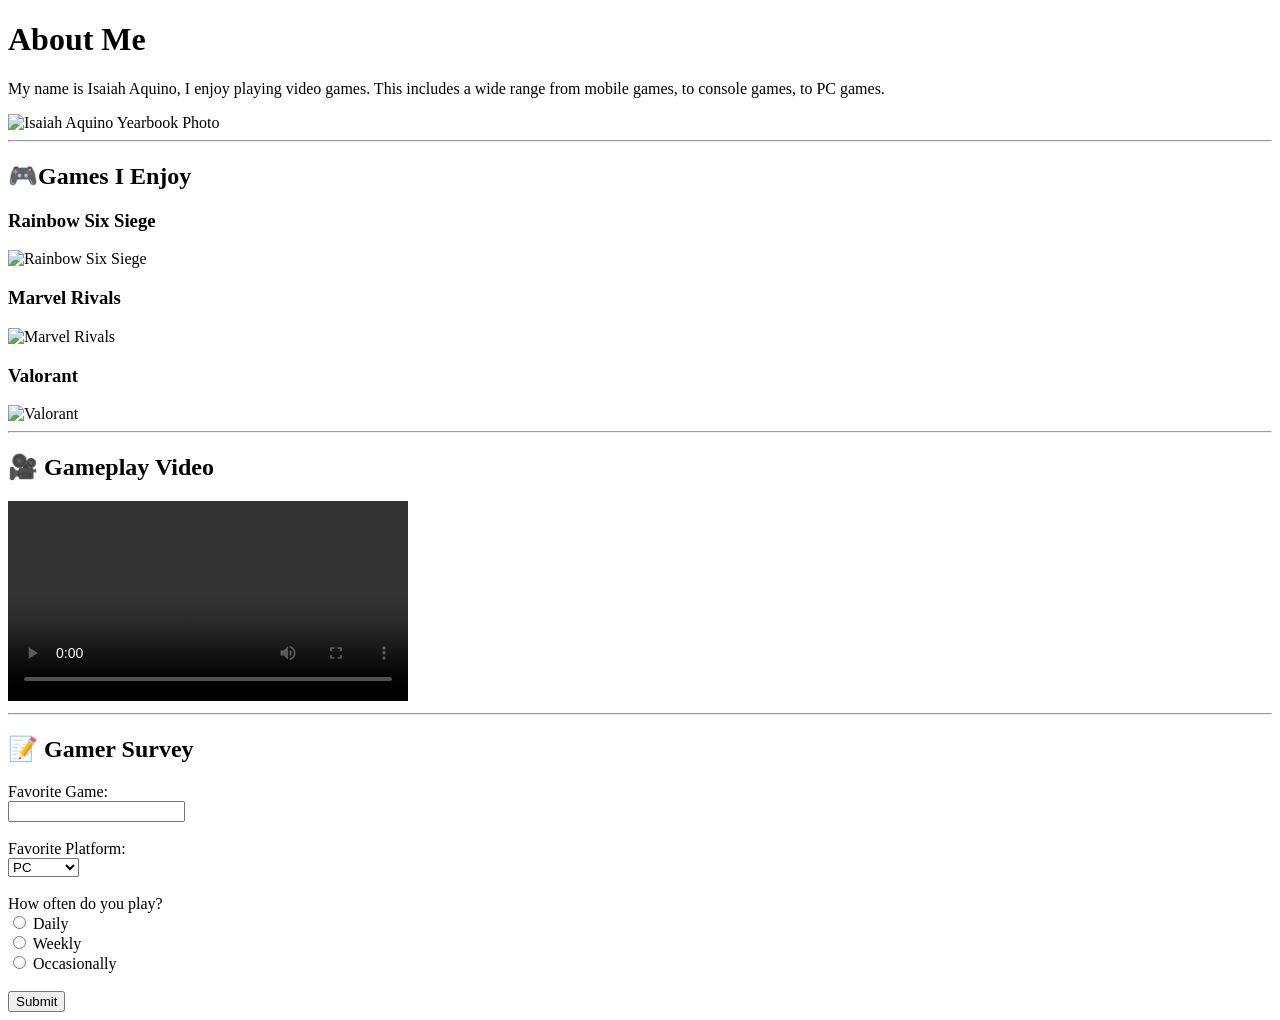
==== hobby.html @ 2dbc566e "Create hobby.html for personal hobby showcase This file contains a personal webpage detailing hobbie" ====
<!DOCTYPE html>
<html lang="en">
<head>
    <title>My Hobby</title>
    <link rel="stylesheet" href="hobby.css">
</head>

<body>

<h1>About Me</h1>

<div class="about-section">
    <p>
        My name is Isaiah Aquino, I enjoy playing video games. This includes a wide range from
        mobile games, to console games, to PC games.
    </p>

    <img src="Isaiah.png" alt="Isaiah Aquino Yearbook Photo" class="profile-img">
</div>

<hr>

<h2>&#127918;Games I Enjoy</h2>

<!-- FLEXBOX CONTAINER -->
<div class="games-container">

    <div class="game-card">
        <h3>Rainbow Six Siege</h3>
        <img src="https://image.api.playstation.com/vulcan/ap/rnd/202602/2616/d8a27f82230a7f4df3b2c8b7562430aa7be9d1cc6b0bd4aa.jpg" alt="Rainbow Six Siege">
    </div>

    <div class="game-card">
        <h3>Marvel Rivals</h3>
        <img src="https://cdn2.unrealengine.com/01-1920x1080-1920x1080-88255a697e4f.jpg" alt="Marvel Rivals">
    </div>

    <div class="game-card">
        <h3>Valorant</h3>
        <img src="https://www.riotgames.com/darkroom/1440/8d5c497da1c2eeec8cffa99b01abc64b:5329ca773963a5b739e98e715957ab39/ps-f2p-val-console-launch-16x9.jpg" alt="Valorant">
    </div>

</div>

<hr>

<h2>&#127909; Gameplay Video</h2>

<!-- VIDEO SECTION -->
<video width="400" controls>
    <source src="IsaiahAquinoDestiny2.mp4" type="video/mp4">
    Your browser does not support the video tag.
</video>

<hr>

<h2>&#128221; Gamer Survey</h2>

<!-- FORM -->
<form class="survey-form">
    <label for="game">Favorite Game:</label><br>
    <input type="text" id="game" name="game"><br><br>

    <label for="platform">Favorite Platform:</label><br>
    <select id="platform" name="platform">
        <option>PC</option>
        <option>Console</option>
        <option>Mobile</option>
    </select><br><br>

    <label>How often do you play?</label><br>
    <input type="radio" name="time"> Daily<br>
    <input type="radio" name="time"> Weekly<br>
    <input type="radio" name="time"> Occasionally<br><br>

    <input type="submit" value="Submit">
</form>

</body>
</html>
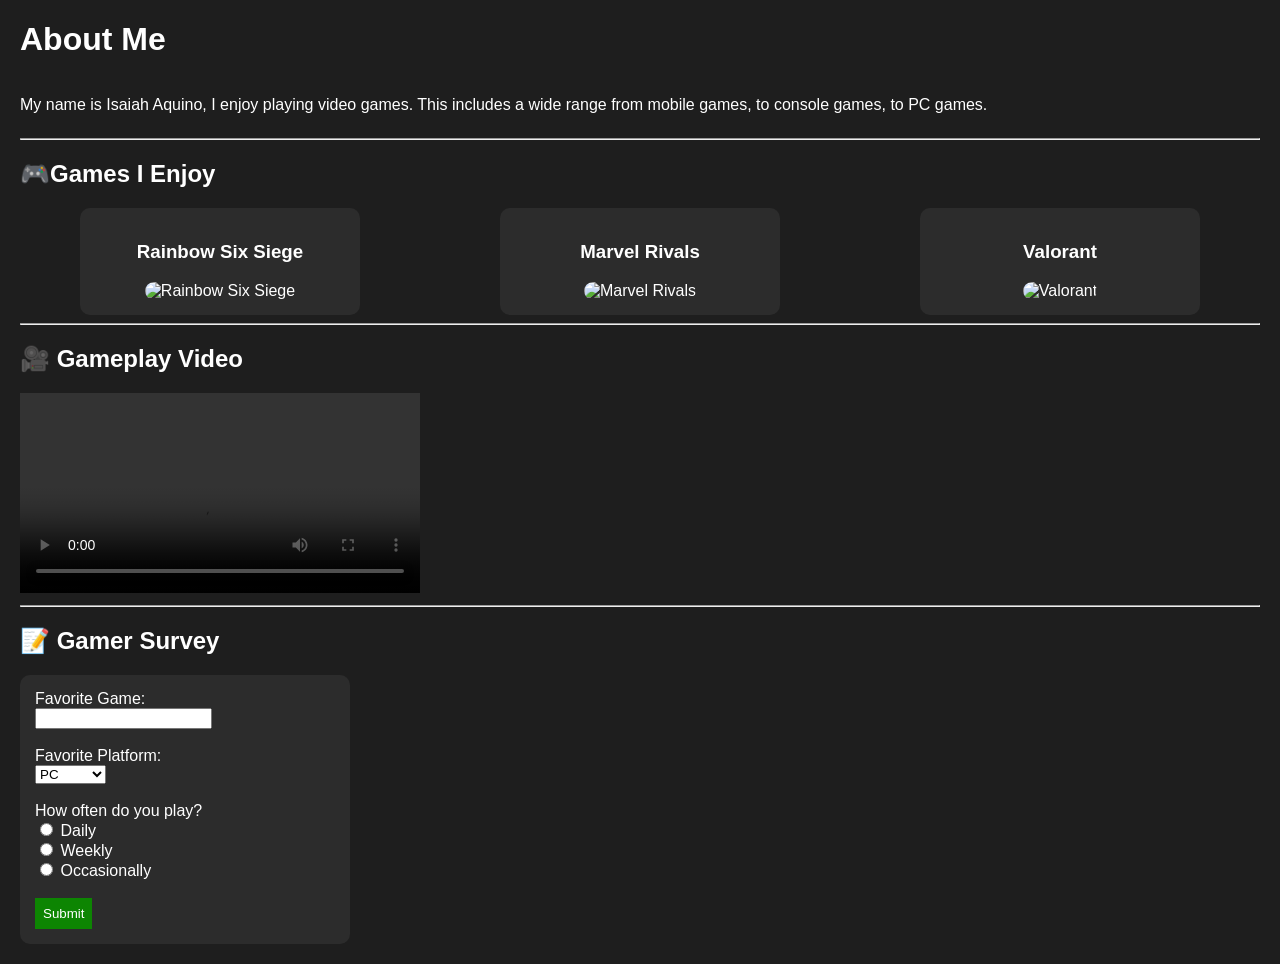
==== commit 3269fdd0: "Updating resume and creating folders" ====
--- a/hobby.html
+++ b/hobby.html
@@ -15,7 +15,7 @@
         mobile games, to console games, to PC games.
     </p>
 
-    <img src="Isaiah.png" alt="Isaiah Aquino Yearbook Photo" class="profile-img">
+    <!-- <img src="Isaiah.png" alt="Isaiah Aquino Yearbook Photo" class="profile-img"> -->
 </div>
 
 <hr>
@@ -48,7 +48,7 @@
 
 <!-- VIDEO SECTION -->
 <video width="400" controls>
-    <source src="IsaiahAquinoDestiny2.mp4" type="video/mp4">
+    <source src="Videos/Hulking Out.mp4" type="video/mp4">
     Your browser does not support the video tag.
 </video>
 
--- a/hobby.css
+++ b/hobby.css
@@ -0,0 +1,69 @@
+body {
+    background-color: #1e1e1e;
+    color: white;
+    font-family: Arial, sans-serif;
+    margin: 20px;
+}
+
+/* ABOUT SECTION */
+.about-section {
+    display: flex;
+    align-items: center;
+    gap: 20px;
+}
+
+.profile-img {
+    width: 150px;
+    border-radius: 10px;
+}
+
+/* FLEXBOX FOR GAMES */
+.games-container {
+    display: flex;
+    justify-content: space-around;
+    gap: 20px;
+    flex-wrap: wrap;
+}
+
+/* GAME CARDS */
+.game-card {
+    background-color: #2c2c2c;
+    padding: 15px;
+    border-radius: 10px;
+    text-align: center;
+    width: 250px;
+
+    /* ANIMATION */
+    transition: transform 0.3s ease;
+}
+
+.game-card img {
+    width: 100%;
+    border-radius: 10px;
+}
+
+/* HOVER ANIMATION */
+.game-card:hover {
+    transform: scale(1.1);
+}
+
+/* FORM STYLING */
+.survey-form {
+    background-color: #2c2c2c;
+    padding: 15px;
+    border-radius: 10px;
+    width: 300px;
+}
+
+/* BUTTON */
+input[type="submit"] {
+    background-color: #0d8502;
+    color: white;
+    border: none;
+    padding: 8px;
+    cursor: pointer;
+}
+
+input[type="submit"]:hover {
+    background-color: #0a5f01;
+}
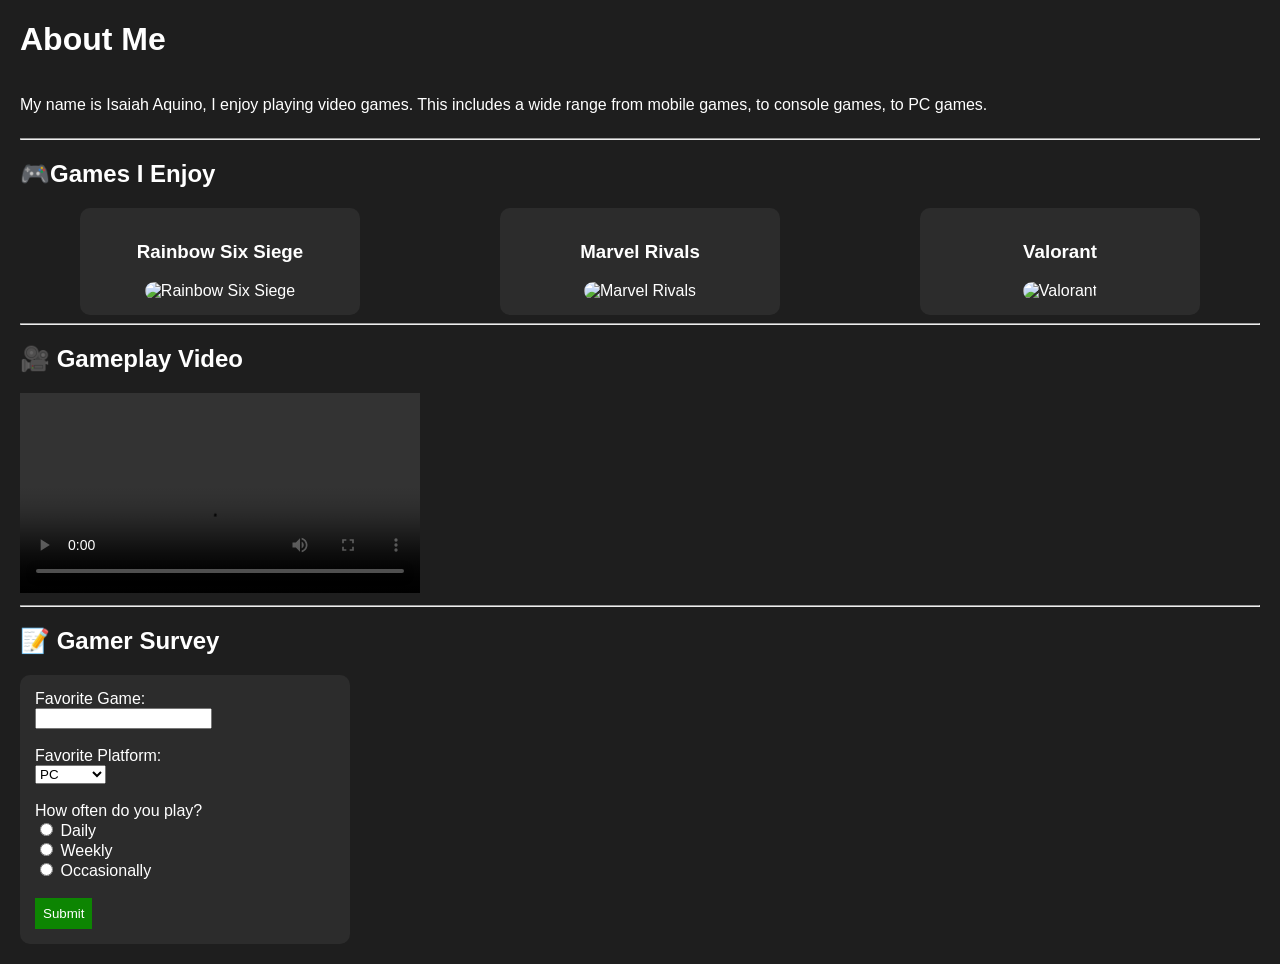
==== commit 14ba7660: "Fixing video" ====
--- a/hobby.html
+++ b/hobby.html
@@ -48,7 +48,7 @@
 
 <!-- VIDEO SECTION -->
 <video width="400" controls>
-    <source src="Videos/Hulking Out.mp4" type="video/mp4">
+    <source src="Videos/IsaiahAquinoDestiny2.mp4" type="video/mp4">
     Your browser does not support the video tag.
 </video>
 
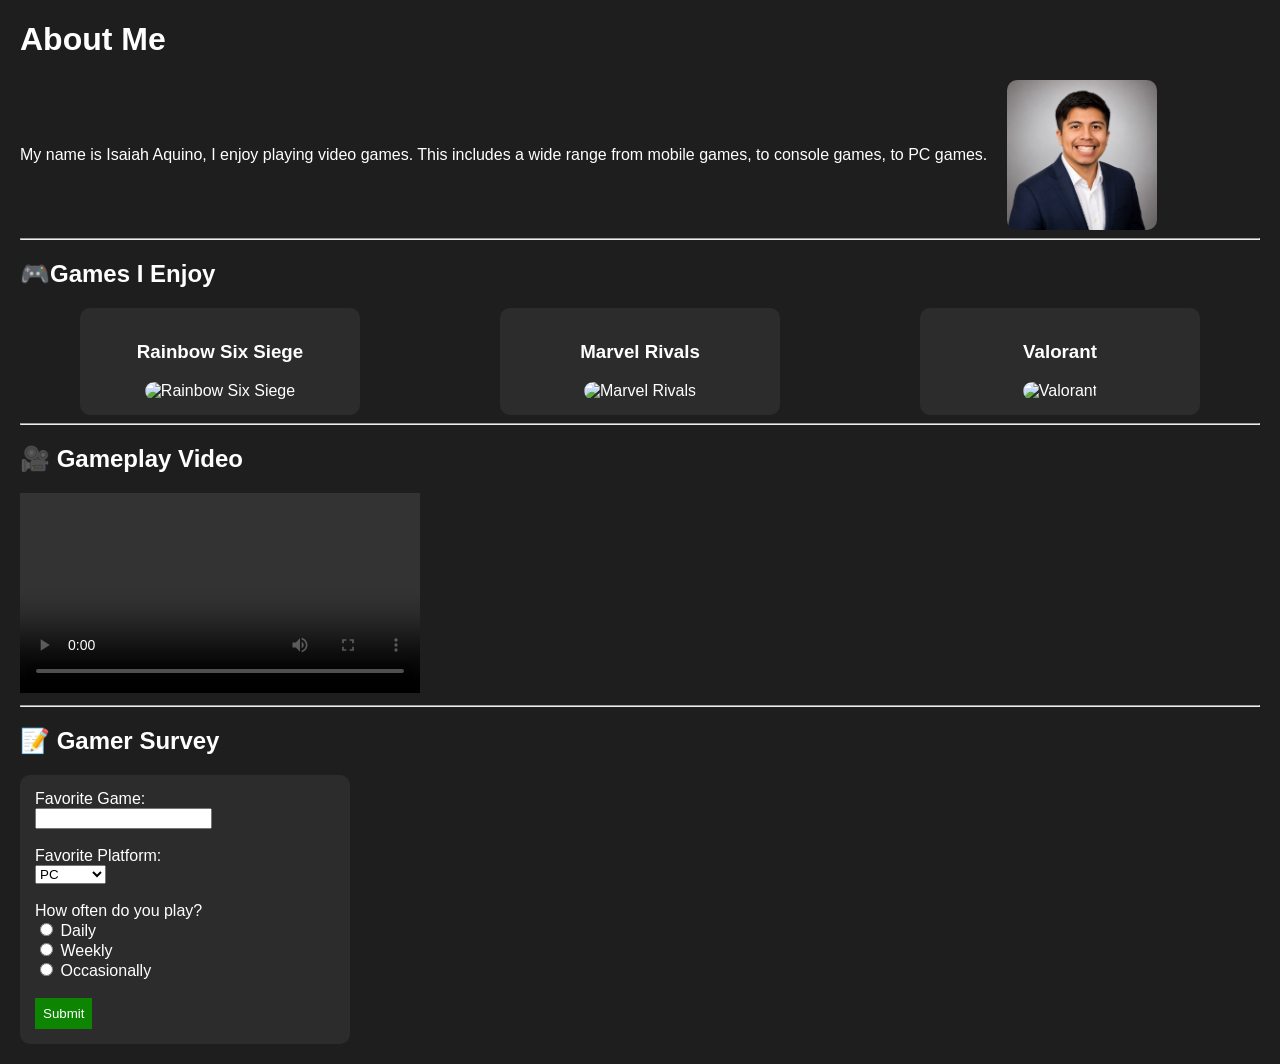
==== commit ce9d42d7: "Adding Profile Pictures back" ====
--- a/hobby.html
+++ b/hobby.html
@@ -15,7 +15,7 @@
         mobile games, to console games, to PC games.
     </p>
 
-    <!-- <img src="Isaiah.png" alt="Isaiah Aquino Yearbook Photo" class="profile-img"> -->
+    <img src="images/IsaiahAquino.png" alt="Isaiah Aquino Yearbook Photo" class="profile-img">
 </div>
 
 <hr>
